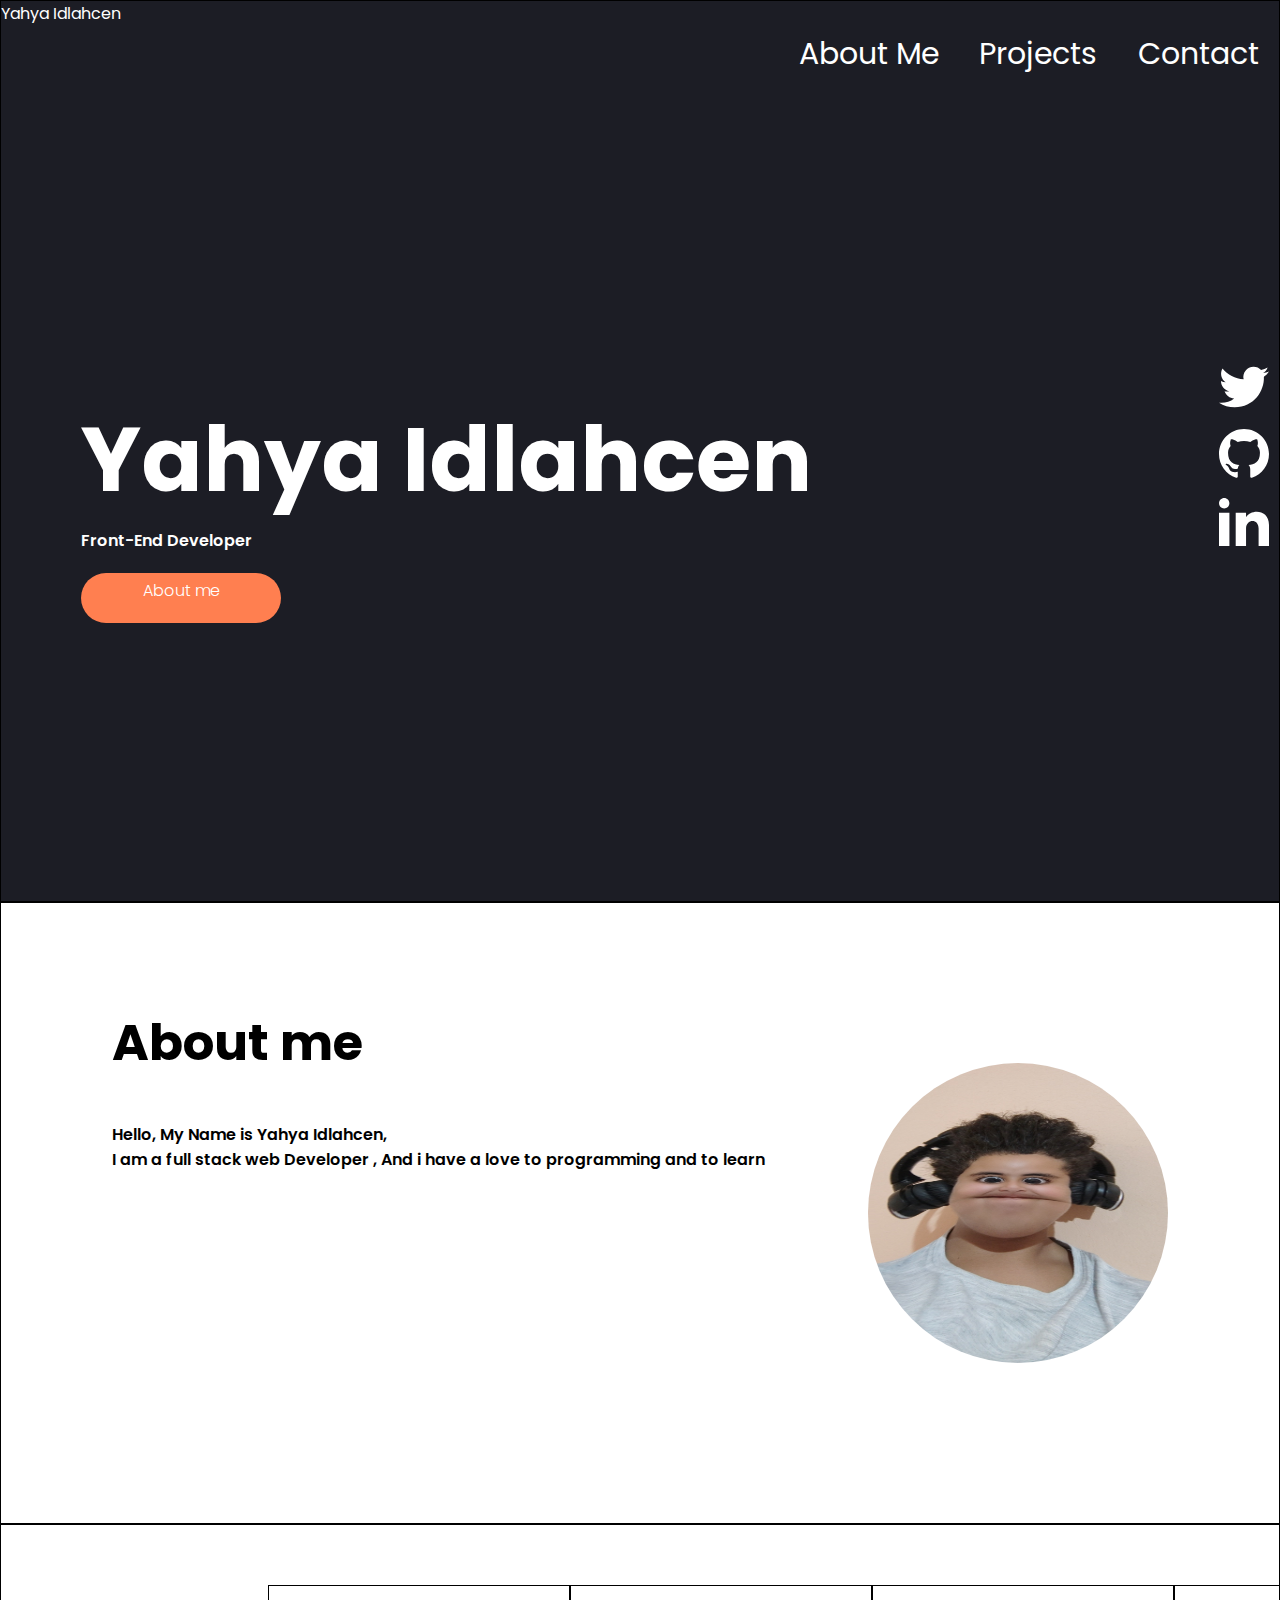
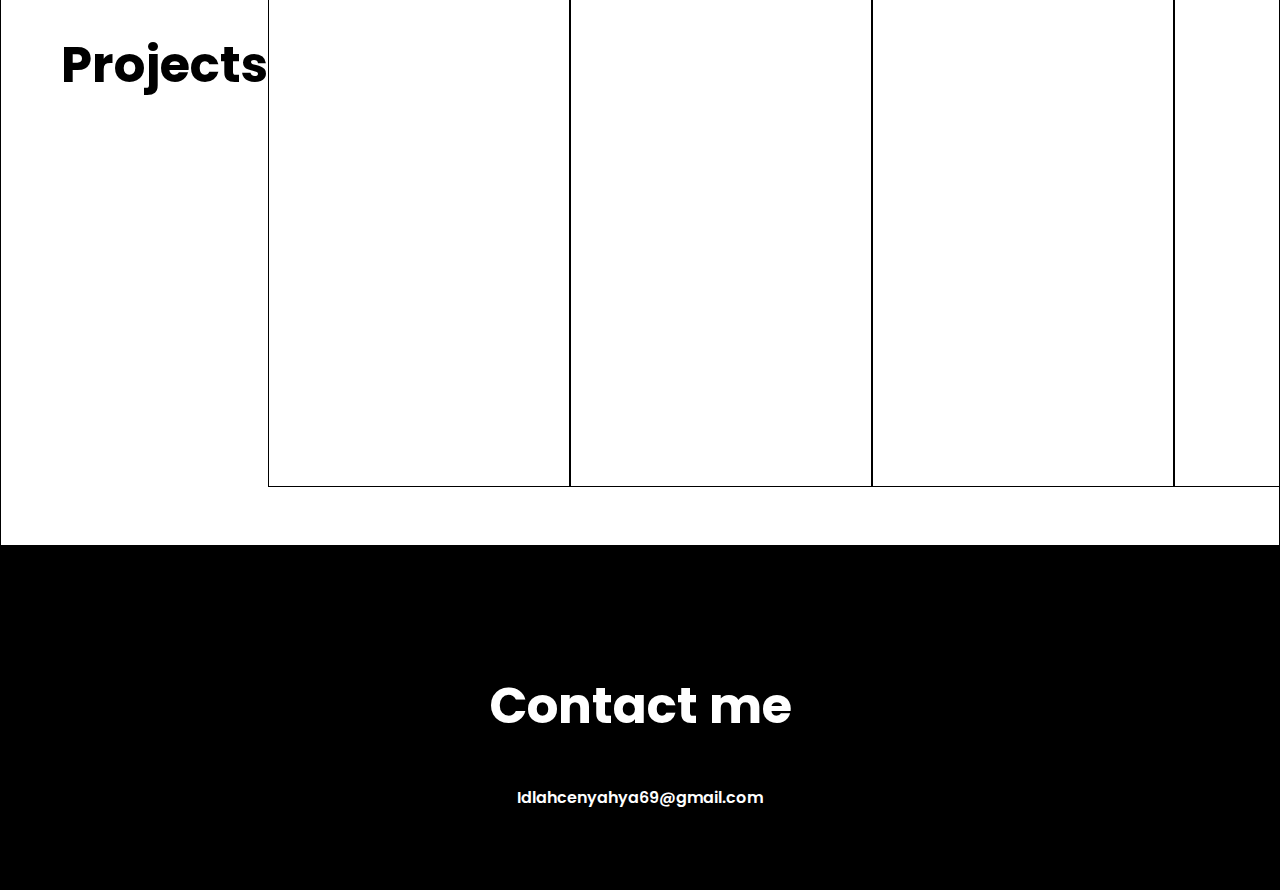
==== portfooooolio/index.html @ 65711d32 "Add files via upload" ====
<!DOCTYPE html>
<html lang="en">
  <head>
    <meta charset="utf-8">
    <link rel="preconnect" href="https://fonts.googleapis.com">
<link rel="preconnect" href="https://fonts.gstatic.com" crossorigin>
<link href="https://fonts.googleapis.com/css2?family=Poppins:wght@600&display=swap" rel="stylesheet">
    <link rel="stylesheet" href="style.css">
    <title>Portfolio</title>
  </head>
  <body>
    <section class="hero">
      <nav>
        <div>Yahya Idlahcen</div>
        <ul>
          <li><a href="#about-me">About Me</a></li>
          <li><a href="#projects">Projects</a></li>
          <li><a href="#contact-me">Contact</a></li>
        </ul>
      </nav>
      <div class="hero-area">
       <div class="hero-text">
        <h1>Yahya Idlahcen</h1>
        <p>Front-End Developer</p>
        <div class="button"><a href="#about-me">About me</a></div>
       </div>
       <div class="socials">
         <div class="social">
          <a href="https://twitter.com/" ><svg xmlns="http://www.w3.org/2000/svg" fill="#ffffff" width="50" height="50" viewBox="0 0 24 24"><path d="M24 4.557c-.883.392-1.832.656-2.828.775 1.017-.609 1.798-1.574 2.165-2.724-.951.564-2.005.974-3.127 1.195-.897-.957-2.178-1.555-3.594-1.555-3.179 0-5.515 2.966-4.797 6.045-4.091-.205-7.719-2.165-10.148-5.144-1.29 2.213-.669 5.108 1.523 6.574-.806-.026-1.566-.247-2.229-.616-.054 2.281 1.581 4.415 3.949 4.89-.693.188-1.452.232-2.224.084.626 1.956 2.444 3.379 4.6 3.419-2.07 1.623-4.678 2.348-7.29 2.04 2.179 1.397 4.768 2.212 7.548 2.212 9.142 0 14.307-7.721 13.995-14.646.962-.695 1.797-1.562 2.457-2.549z"/></svg></a>
         </div>
         <div class="social">
          <a href="https://github.com/" ><svg xmlns="http://www.w3.org/2000/svg" fill="#ffffff" width="50" height="50" viewBox="0 0 24 24"><path d="M12 0c-6.626 0-12 5.373-12 12 0 5.302 3.438 9.8 8.207 11.387.599.111.793-.261.793-.577v-2.234c-3.338.726-4.033-1.416-4.033-1.416-.546-1.387-1.333-1.756-1.333-1.756-1.089-.745.083-.729.083-.729 1.205.084 1.839 1.237 1.839 1.237 1.07 1.834 2.807 1.304 3.492.997.107-.775.418-1.305.762-1.604-2.665-.305-5.467-1.334-5.467-5.931 0-1.311.469-2.381 1.236-3.221-.124-.303-.535-1.524.117-3.176 0 0 1.008-.322 3.301 1.23.957-.266 1.983-.399 3.003-.404 1.02.005 2.047.138 3.006.404 2.291-1.552 3.297-1.23 3.297-1.23.653 1.653.242 2.874.118 3.176.77.84 1.235 1.911 1.235 3.221 0 4.609-2.807 5.624-5.479 5.921.43.372.823 1.102.823 2.222v3.293c0 .319.192.694.801.576 4.765-1.589 8.199-6.086 8.199-11.386 0-6.627-5.373-12-12-12z"/></svg></a>
         </div>
         <div class="social">
          <a href="https://www.linkedin.com/posts/scottdresden_shortcut-learning-in-deep-neural-networks-activity-6736988008546922496-7yg2" ><svg xmlns="http://www.w3.org/2000/svg" fill="#ffffff" width="50" height="50" viewBox="0 0 24 24"><path d="M4.98 3.5c0 1.381-1.11 2.5-2.48 2.5s-2.48-1.119-2.48-2.5c0-1.38 1.11-2.5 2.48-2.5s2.48 1.12 2.48 2.5zm.02 4.5h-5v16h5v-16zm7.982 0h-4.968v16h4.969v-8.399c0-4.67 6.029-5.052 6.029 0v8.399h4.988v-10.131c0-7.88-8.922-7.593-11.018-3.714v-2.155z"/></svg></a>
         </div>
       </div>
      </div>
    </section>
    <section class="sub-suction" id="about-me">
      <div class="information">
        <h2>About me</h2>
        <p>Hello, My Name is Yahya Idlahcen, <br>I am a full stack web Developer , And i have a love to programming and to learn</p>
      </div>
      <div class="headshot-con">
        <img class="headshot" src="yahya.jpeg" alt="udlhsksdhjhdl">
      </div>
    </section>
    <section class="sub-suction" id="projects">
      <h2>Projects</h2>
      <div class="project-container">
        <div class="project-card"></div>
        <div class="project-card"></div>
        <div class="project-card"></div>
        <div class="project-card"></div>
      </div>
    </section>
    <footer id="contact-me">
      <h2>Contact me</h2>
      <p>Idlahcenyahya69@gmail.com</p>
    </footer>
  </body>
</html>
---- portfooooolio/style.css ----
@import url('https://fonts.googleapis.com/css2?family=Poppins:wght@600&display=swap');
body{
    font-family: 'Poppins', sans-serif;
    margin: 0;
    padding: 0;
}
section{
    height: 500px;
    background-color: white;
    border: solid black 1px;
}
.hero{
    background-color: #1c1d25;
    height: 100vh;
    color: white;
}
footer{
    background-color: black;
    color: white;
    text-align: center;
    padding: 80px;
}
nav{
    display: flex;
    list-style-type: none;
    justify-content: space-between;
}
ul{
    display: flex;
    list-style-type: none;
    width: 500px;
    justify-content: space-around;
    font-size: 30px;
}
li{
    text-decoration: none;
}
h1{
    font-size: 90px;
    margin: 0;
}
p{
    margin: 0;
    font-weight: 600;
}
.hero-area{
    display: flex;
    height: 100%;
    justify-content: space-between;
    align-items: center;
}
.hero-text{
    margin-left: 80px;
    margin-bottom: 100px;
}
.button{
    width: 200px;
    height: 45px;
    border-radius: 30px;
    background-color: coral;
    text-align: center;
    font-weight: 300;
    padding-top: 5px;
    margin-top: 20px;
}
.button:hover{
    background-color: #ef744b;
}
.button::active{
    background-color: #A9A9A9;
    color: #808080;
}
h2{
    font-size: 50px;
}
.socials{
    padding-bottom: 200px;
}
.social{
    margin: 10px;
}
.sub-suction{
    display: flex;
    justify-content: space-around;
    padding: 60px;
}
.headshot{
    width: 300px;
    height: 300px;
    border-radius: 150px;
}
.headshot-con{
  display: flex;
  align-items: center;
}
.project-card{
    width: 300px;
    height: 500px;
    border: 1px solid black;
}
.project-container{
    display: flex;
    justify-content: space-around;
}
@media only screen and (max-witdh: 1000px){
    .project-container{
        display: flex;
        flex-wrap: wrap;
    }
}
a{
    text-decoration: none;
    color: white;
}
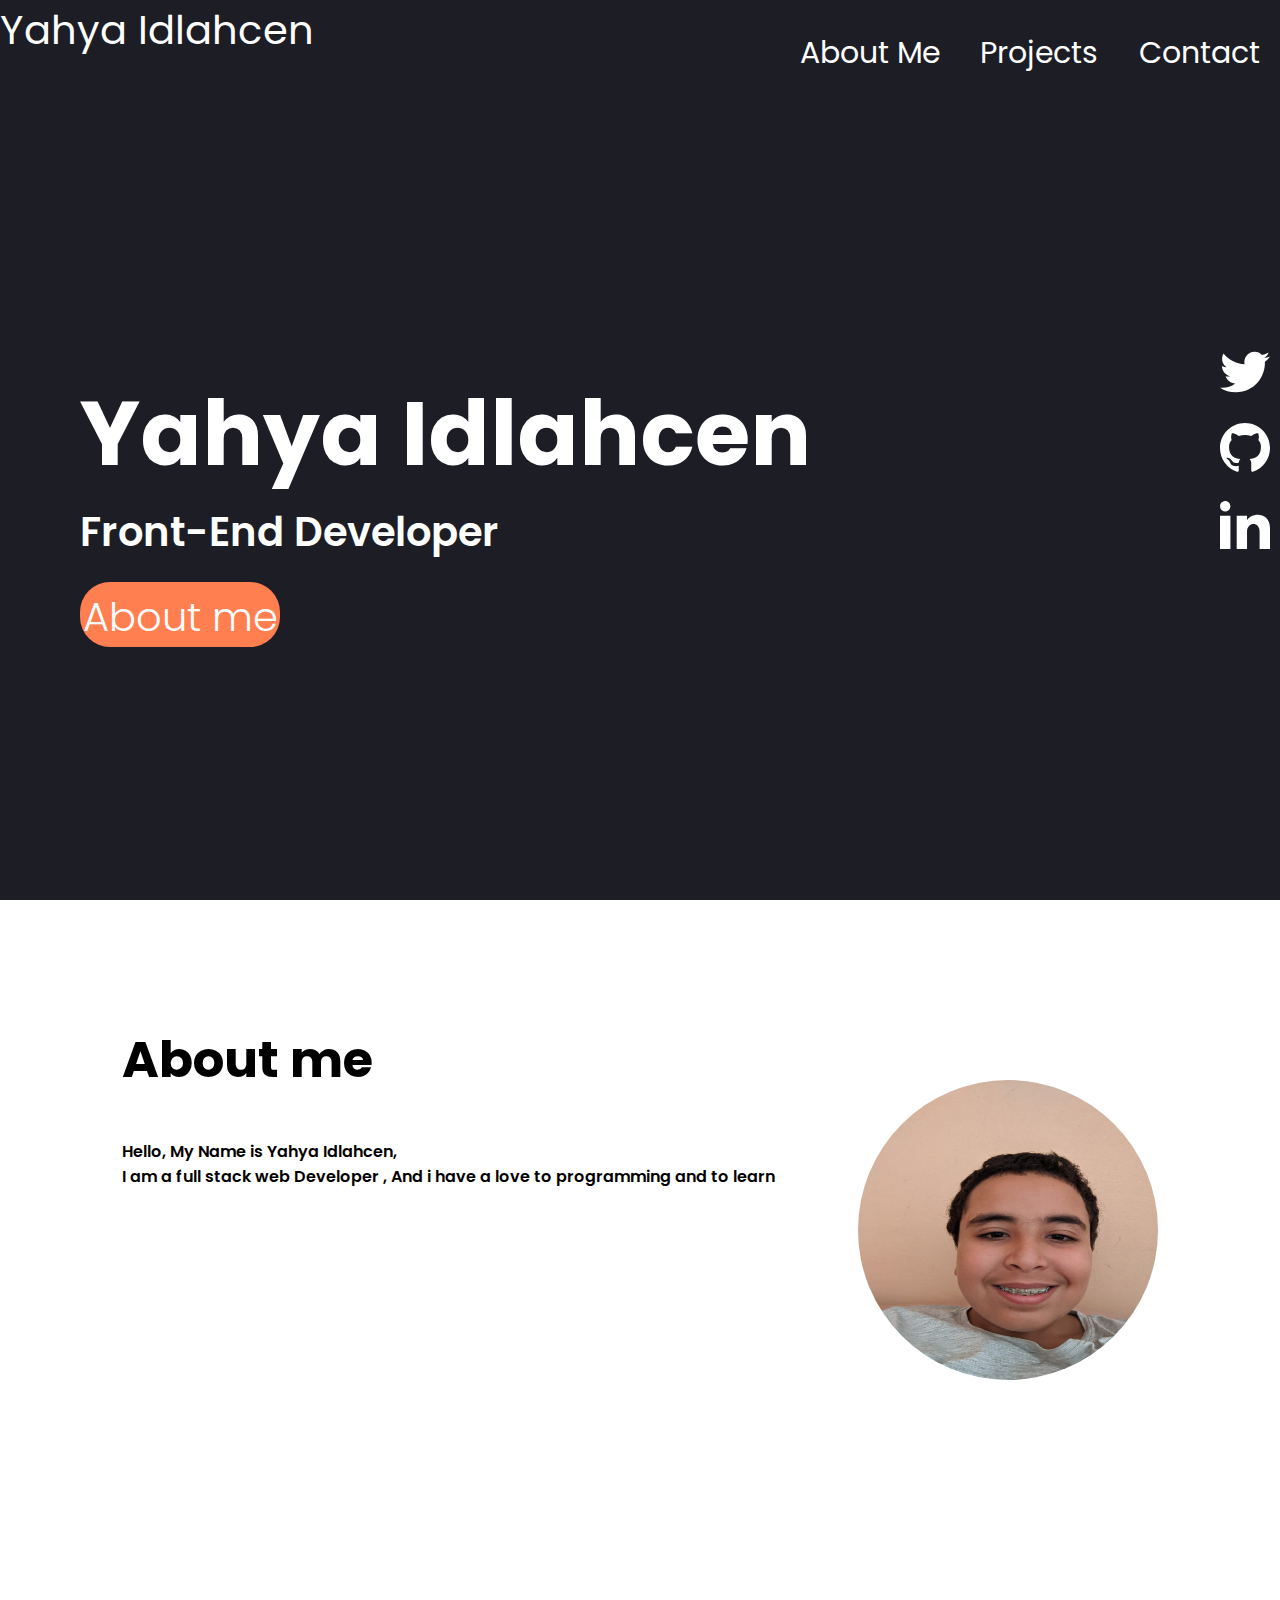
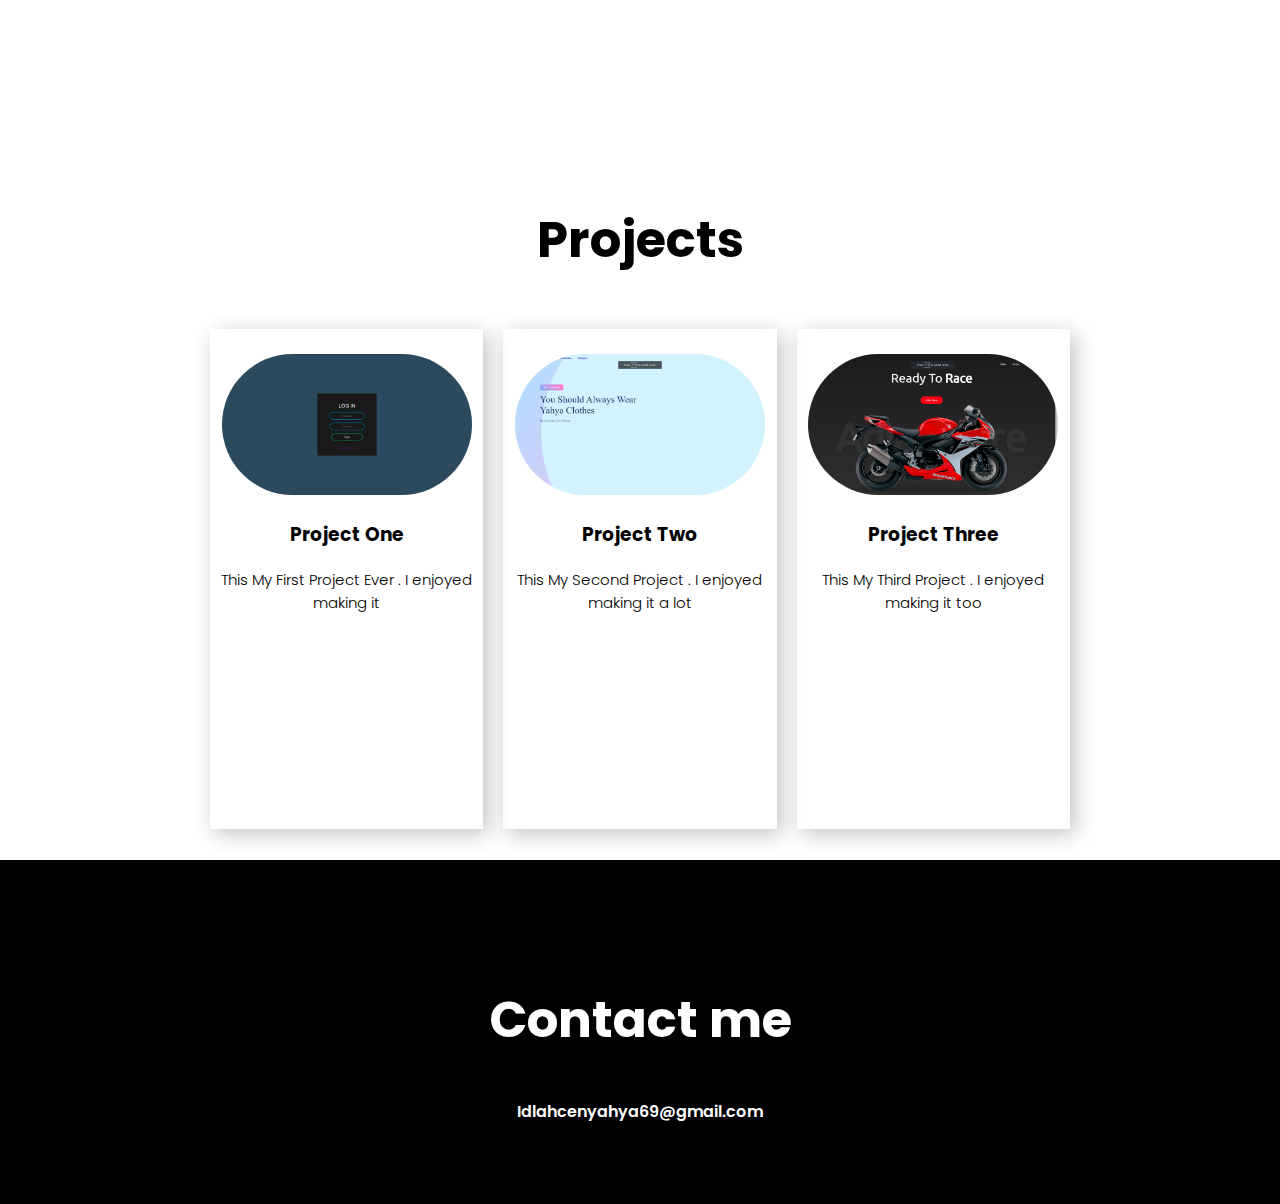
==== commit f3ba89fb: "Add files via upload" ====
--- a/portfooooolio/index.html
+++ b/portfooooolio/index.html
@@ -29,7 +29,7 @@
           <a href="https://twitter.com/" ><svg xmlns="http://www.w3.org/2000/svg" fill="#ffffff" width="50" height="50" viewBox="0 0 24 24"><path d="M24 4.557c-.883.392-1.832.656-2.828.775 1.017-.609 1.798-1.574 2.165-2.724-.951.564-2.005.974-3.127 1.195-.897-.957-2.178-1.555-3.594-1.555-3.179 0-5.515 2.966-4.797 6.045-4.091-.205-7.719-2.165-10.148-5.144-1.29 2.213-.669 5.108 1.523 6.574-.806-.026-1.566-.247-2.229-.616-.054 2.281 1.581 4.415 3.949 4.89-.693.188-1.452.232-2.224.084.626 1.956 2.444 3.379 4.6 3.419-2.07 1.623-4.678 2.348-7.29 2.04 2.179 1.397 4.768 2.212 7.548 2.212 9.142 0 14.307-7.721 13.995-14.646.962-.695 1.797-1.562 2.457-2.549z"/></svg></a>
          </div>
          <div class="social">
-          <a href="https://github.com/" ><svg xmlns="http://www.w3.org/2000/svg" fill="#ffffff" width="50" height="50" viewBox="0 0 24 24"><path d="M12 0c-6.626 0-12 5.373-12 12 0 5.302 3.438 9.8 8.207 11.387.599.111.793-.261.793-.577v-2.234c-3.338.726-4.033-1.416-4.033-1.416-.546-1.387-1.333-1.756-1.333-1.756-1.089-.745.083-.729.083-.729 1.205.084 1.839 1.237 1.839 1.237 1.07 1.834 2.807 1.304 3.492.997.107-.775.418-1.305.762-1.604-2.665-.305-5.467-1.334-5.467-5.931 0-1.311.469-2.381 1.236-3.221-.124-.303-.535-1.524.117-3.176 0 0 1.008-.322 3.301 1.23.957-.266 1.983-.399 3.003-.404 1.02.005 2.047.138 3.006.404 2.291-1.552 3.297-1.23 3.297-1.23.653 1.653.242 2.874.118 3.176.77.84 1.235 1.911 1.235 3.221 0 4.609-2.807 5.624-5.479 5.921.43.372.823 1.102.823 2.222v3.293c0 .319.192.694.801.576 4.765-1.589 8.199-6.086 8.199-11.386 0-6.627-5.373-12-12-12z"/></svg></a>
+          <a href="https://github.com/misteryahya" target="_blank" ><svg xmlns="http://www.w3.org/2000/svg" fill="#ffffff" width="50" height="50" viewBox="0 0 24 24"><path d="M12 0c-6.626 0-12 5.373-12 12 0 5.302 3.438 9.8 8.207 11.387.599.111.793-.261.793-.577v-2.234c-3.338.726-4.033-1.416-4.033-1.416-.546-1.387-1.333-1.756-1.333-1.756-1.089-.745.083-.729.083-.729 1.205.084 1.839 1.237 1.839 1.237 1.07 1.834 2.807 1.304 3.492.997.107-.775.418-1.305.762-1.604-2.665-.305-5.467-1.334-5.467-5.931 0-1.311.469-2.381 1.236-3.221-.124-.303-.535-1.524.117-3.176 0 0 1.008-.322 3.301 1.23.957-.266 1.983-.399 3.003-.404 1.02.005 2.047.138 3.006.404 2.291-1.552 3.297-1.23 3.297-1.23.653 1.653.242 2.874.118 3.176.77.84 1.235 1.911 1.235 3.221 0 4.609-2.807 5.624-5.479 5.921.43.372.823 1.102.823 2.222v3.293c0 .319.192.694.801.576 4.765-1.589 8.199-6.086 8.199-11.386 0-6.627-5.373-12-12-12z"/></svg></a>
          </div>
          <div class="social">
           <a href="https://www.linkedin.com/posts/scottdresden_shortcut-learning-in-deep-neural-networks-activity-6736988008546922496-7yg2" ><svg xmlns="http://www.w3.org/2000/svg" fill="#ffffff" width="50" height="50" viewBox="0 0 24 24"><path d="M4.98 3.5c0 1.381-1.11 2.5-2.48 2.5s-2.48-1.119-2.48-2.5c0-1.38 1.11-2.5 2.48-2.5s2.48 1.12 2.48 2.5zm.02 4.5h-5v16h5v-16zm7.982 0h-4.968v16h4.969v-8.399c0-4.67 6.029-5.052 6.029 0v8.399h4.988v-10.131c0-7.88-8.922-7.593-11.018-3.714v-2.155z"/></svg></a>
@@ -46,13 +46,24 @@
         <img class="headshot" src="yahya.jpeg" alt="udlhsksdhjhdl">
       </div>
     </section>
-    <section class="sub-suction" id="projects">
+    <section class="sub-section-alternative" id="projects">
       <h2>Projects</h2>
       <div class="project-container">
-        <div class="project-card"></div>
-        <div class="project-card"></div>
-        <div class="project-card"></div>
-        <div class="project-card"></div>
+        <div class="project-card">
+          <img class="project-image" src="login.png" alt="Project One Image"/>
+          <h3>Project One</h3>
+          <p class="subtext">This My First Project Ever . I enjoyed making it</p>
+        </div>
+        <div class="project-card">
+          <img class="project-image" src="clothes.png" alt="Project Two Image"/>
+          <h3>Project Two</h3>
+          <p class="subtext">This My Second Project . I enjoyed making it a lot</p>
+        </div>
+        <div class="project-card">
+          <img class="project-image" src="suzuki.png" alt="Project Two Image"/>
+          <h3>Project Three</h3>
+          <p class="subtext">This My Third Project . I enjoyed making it too</p>
+        </div>
       </div>
     </section>
     <footer id="contact-me">
--- a/portfooooolio/style.css
+++ b/portfooooolio/style.css
@@ -7,12 +7,12 @@
 section{
     height: 500px;
     background-color: white;
-    border: solid black 1px;
 }
 .hero{
     background-color: #1c1d25;
     height: 100vh;
     color: white;
+    font-size: 40px;
 }
 footer{
     background-color: black;
@@ -43,6 +43,10 @@
     margin: 0;
     font-weight: 600;
 }
+.subtext{
+    font-size: 15px;
+    font-weight: 300;
+}
 .hero-area{
     display: flex;
     height: 100%;
@@ -55,7 +59,7 @@
 }
 .button{
     width: 200px;
-    height: 45px;
+    height: 60px;
     border-radius: 30px;
     background-color: coral;
     text-align: center;
@@ -82,7 +86,13 @@
 .sub-suction{
     display: flex;
     justify-content: space-around;
-    padding: 60px;
+    padding: 80px;
+}
+.sub-section-alternative {
+    display: flex;
+    flex-direction: column;
+    text-align: center;
+    padding: 200px;
 }
 .headshot{
     width: 300px;
@@ -93,12 +103,14 @@
   display: flex;
   align-items: center;
 }
-.project-card{
+.project-card {
     width: 300px;
     height: 500px;
-    border: 1px solid black;
+    box-shadow: 5px 5px 20px rgb(197, 195, 195);
+    margin: 10px;
 }
-.project-container{
+
+.project-container {
     display: flex;
     justify-content: space-around;
 }
@@ -111,4 +123,13 @@
 a{
     text-decoration: none;
     color: white;
+}
+.project-image{
+    margin-top: 25px;
+    width: 250px;
+    border-radius: 125px;
+}
+hr {
+    margin-left: 20px;
+    margin-right: 20px;
 }